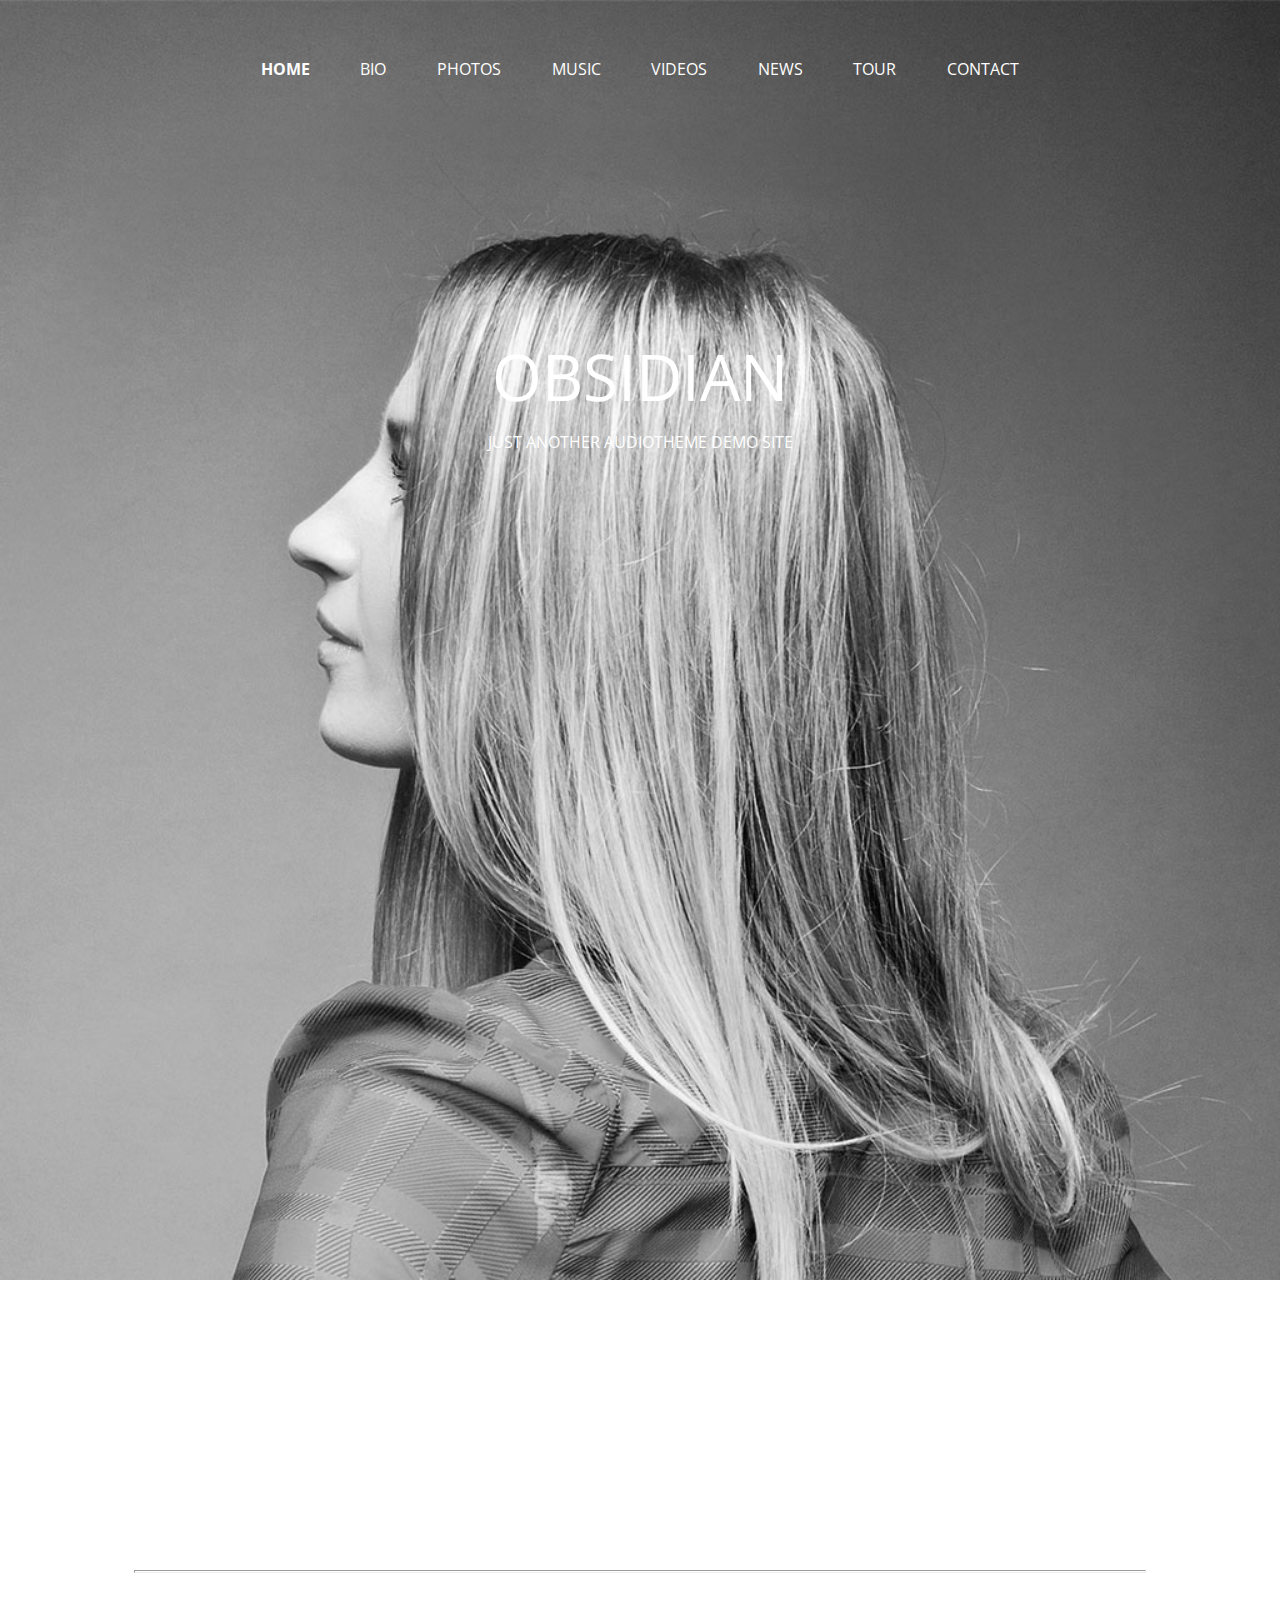
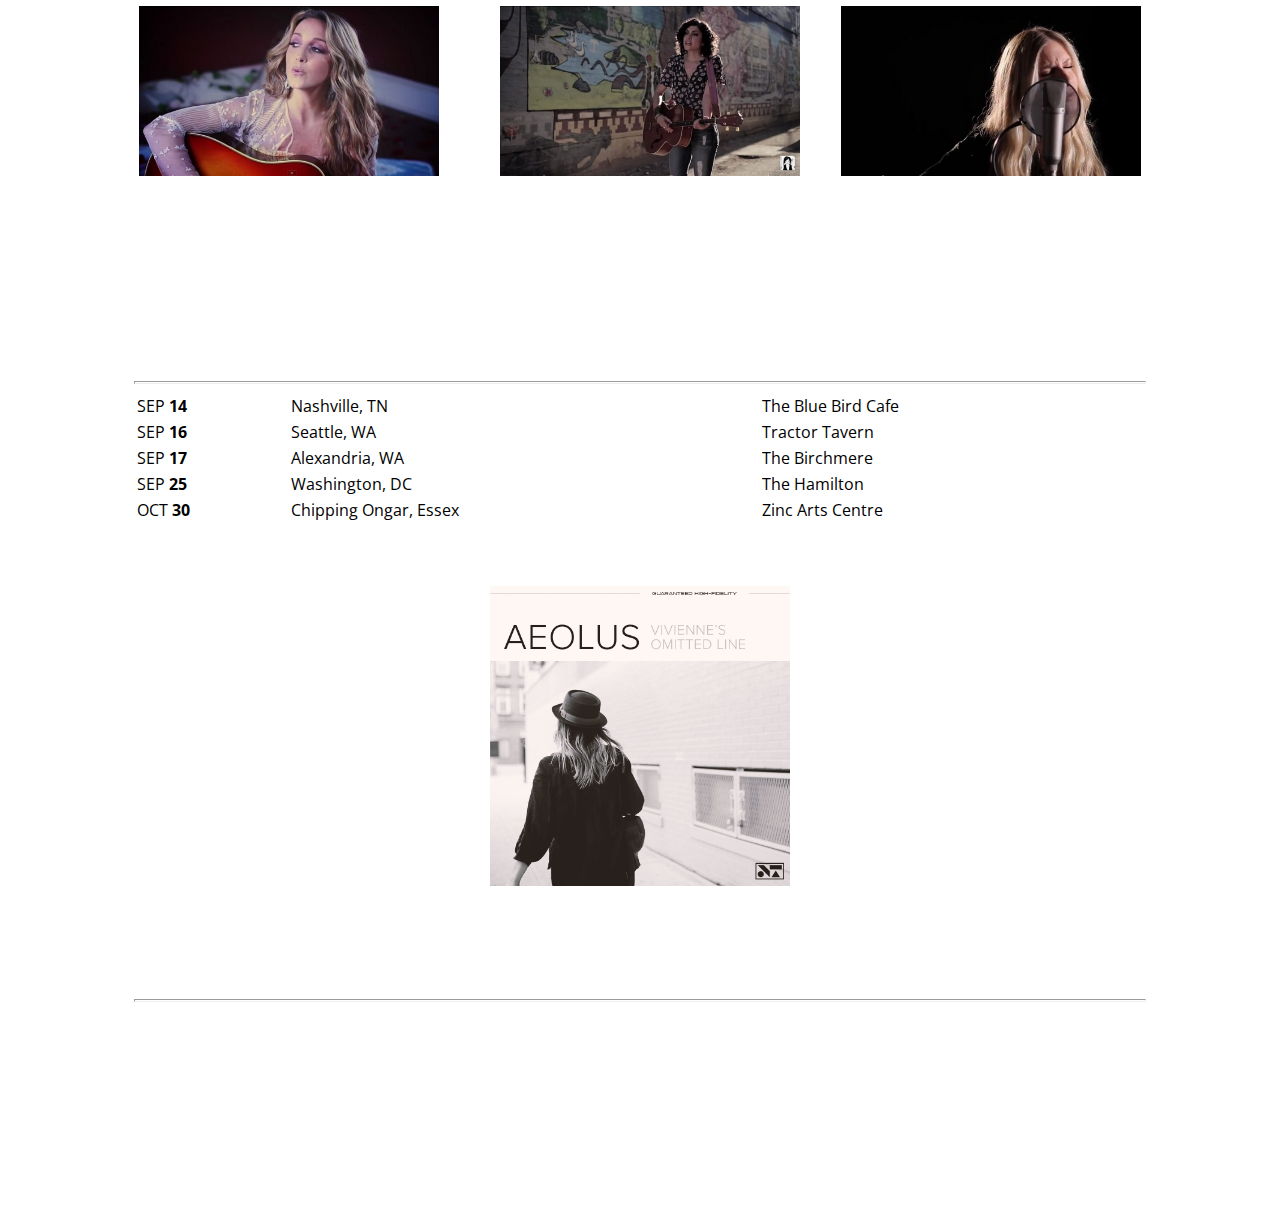
==== index.html @ e7cb54b7 "articles ok" ====
<!DOCTYPE html>
<html>
<head>
	<title>OBSIDIAN</title>
	<link rel="stylesheet" type="text/css" href="custom.css">
	<link rel="stylesheet" type="text/css" href="http://fonts.googleapis.com/css?family=Open+Sans:400,300,400italic,700">
	<link rel="stylesheet" href="http://cdnjs.cloudflare.com/ajax/libs/font-awesome/4.6.3/css/font-awesome.min.css">
</head>
<body>
	

	<header class="main">
		<div class="container">
			<nav>
				<ul>
					<li><a href="" class="selected">Home</a></li>
					<li><a href="">Bio</a></li>
					<li><a href="">Photos</a></li>
					<li><a href="">Music</a></li>
					<li><a href="">Videos</a></li>
					<li><a href="">News</a></li>
					<li><a href="">Tour</a></li>
					<li><a href="">Contact</a></li>
				</ul>
			</nav>
		</div>
		<div>
			<h1>Obsidian</h1>
			<p>Just another audiotheme demo site</p>
		</div>
	</header>

	<div class="videos">
		<div class="container">
			<h3>videos</h3>
			<hr>
			<figure class="video1">
				<img src="images/video-like-a-rose-530x300.jpg"/>
				<figcaption>Like A Rose - Ashley Monroe</figcaption>
			</figure>

			<figure class="video2">
				<img src="images/video-big-love-550-530x300.jpg"/>
				<figcaption>Big Love - Carrie Rodriguez</figcaption>
			</figure>

			<figure class="video3">
				<img src="images/video-waitin-on-june-530x300.jpg" />
				<figcaption>Waiting On June - Holly Williams</figcaption>
			</figure>
		</div>
	</div>

	<div class="upcoming">
		<div class="container">
			<h3>upcoming gigs</h3>
			<hr>
			<table style="width:100%">
				<tr>
					<td>SEP <strong>14</strong></td>
					<td>Nashville, TN</td>
					<td>The Blue Bird Cafe</td>
				</tr>
				<tr>
					<td>SEP <strong>16</strong></td>
					<td>Seattle, WA</td>
					<td>Tractor Tavern</td>
				</tr>
				<tr>
					<td>SEP <strong>17</strong></td>
					<td>Alexandria, WA</td>
					<td>The Birchmere</td>
				</tr>
				<tr>
					<td>SEP <strong>25</strong></td>
					<td>Washington, DC</td>
					<td>The Hamilton</td>
				</tr>
				<tr>
					<td>OCT <strong>30</strong></td>
					<td>Chipping Ongar, Essex</td>
					<td>Zinc Arts Centre</td>
				</tr>
			</table> 
		</div>

	</div>

	<div id="about">
		<div class="container">

			<div class="article">
			<h3>about obsidian</h3>
				<p>The obsidian theme, like the naturally occurring volcanic glass of the same name, possesses an inherent allure that's stylish in appearance and practical in purpose. With distinctive background options and various customization possibilities, Obsidian makes it easy to create the ultimate hub for your online identity.</p>
			</div>

			<div class="article">
				<h3>vivienne's omitted line</h3>
				<img src="images/album-03.jpg" alt="album Aeolus" />
			</div>

			<div class="article">
			<h3>recent posts</h3>
				<p class="event">Welcome to our redesigned website</p>
				<time datetime="2015-04-01">April 1, 2015</time>
				<p class="event">New tour dates posted</p>
				<time datetime="2014-12-16">December 16, 2014</time>
				<p class="event">History of Popular Music</p>
				<time datetime="2014-12-15">December 15, 2014</time>
			</div>

		</div>

	</div>

	<footer>
		<div class="container">
			<hr>
			<div>
				<p>
					<i class="fa fa-twitter fa-2x" aria-hidden="true"></i>
					<i class="fa fa-facebook-square fa-2x" aria-hidden="true"></i>
					<i class="fa fa-instagram fa-2x" aria-hidden="true"></i>
					<i class="fa fa-youtube-play fa-2x" aria-hidden="true"></i>
					<i class="fa fa-vimeo fa-2x" aria-hidden="true"></i>
					<i class="fa fa-amazon fa-2x" aria-hidden="true"></i>
					<i class="fa fa-apple fa-2x" aria-hidden="true"></i>
					<i class="fa fa-soundcloud fa-2x" aria-hidden="true"></i>
					<i class="fa fa-spotify fa-2x" aria-hidden="true"></i>
				</p>
				<p>obsidian music theme by audiotheme</p>
			</div>
		</div>
	</footer>

</body>
</html>
---- custom.css ----
body {
	/*background-color: black;*/
	/*opacity:0.5;*/
	background: url("images/background.jpg");
	background-repeat: no-repeat;
    background-attachment: fixed;
	background-size: 100%;
	font-family: "Open Sans";
	/*background-position: center 40%;*/
}

/*.fond {
	opacity: 0.5;
	width: 100%;
	position: fixed;
}*/


.container {
	margin: 0 auto;
	width: 80%
}

hr {
	height: 1px;
	color: white;
}


p {
	color: white;
}

h3 {
	text-transform: uppercase;
	color: white

}

header {
	margin: 0 auto;
	display: inline-block;
	text-align: center;
	/*background-color: black;
	opacity: 0.5;*/
	width: 100%;
	height: 1500px;
}

header nav {
	margin-top: 50px;
	text-align: center;
	/*	padding-left: 2%;*/
}

header nav ul {
	display: flex;
    justify-content: space-around;
    margin: auto;
	width: 80%;
	padding: 0;
	text-transform: uppercase;
	text-align: center;

}

header nav ul li {
	display: inline-block;
	list-style: none;

}

header nav ul li a {
	text-align: center;
	color: white;
	text-decoration: none;
}

.selected {
	font-weight: bold;
}

header h1 {
	/*display: inline-block;*/
	/*height: 500px;*/
	color: white;
	text-transform: uppercase;
	font-weight: normal;
	font-size: 4em;
	font-style: normal;
	margin-top: 20%

}

header p {
	/*display: inline-block;*/
	color: white;
	text-transform: uppercase;
	margin-top: -2.5%
}

footer {
	padding-top: 100px;
	padding-bottom: 100px;
	color : white;
	text-align : center;
	text-transform: uppercase;
}

i {
	margin: 10px;
}



.videos {
	
}

figure {
	width: 300px;
	display: inline-block;
	margin: 5px;
}

.video1 {
	float: left;
}

.video2 {
position: relative;
left: 5%;

}

.video3 {
	float: right;
}

figcaption {
	width: 300px;
	color: white;
	font-weight: bold;
	margin-bottom: 100px;

}

figure img {
	width: 300px;
	margin-bottom: 10px;
	margin-top: 20px;
}

/*articles about obsidian*/

#about .container {
	display: flex;
	flex-direction: row;
	justify-content: space-between;
	align-items: stretch;
}

.article {
	width: 300px;
	text-align: justify;
}

.article time {
	text-transform: uppercase;
	color: white;
	font-size: 0.8em;

}

.event {
	margin-bottom: 1px;
	font-weight: bold;
}

.article img {
	width: 300px;
}
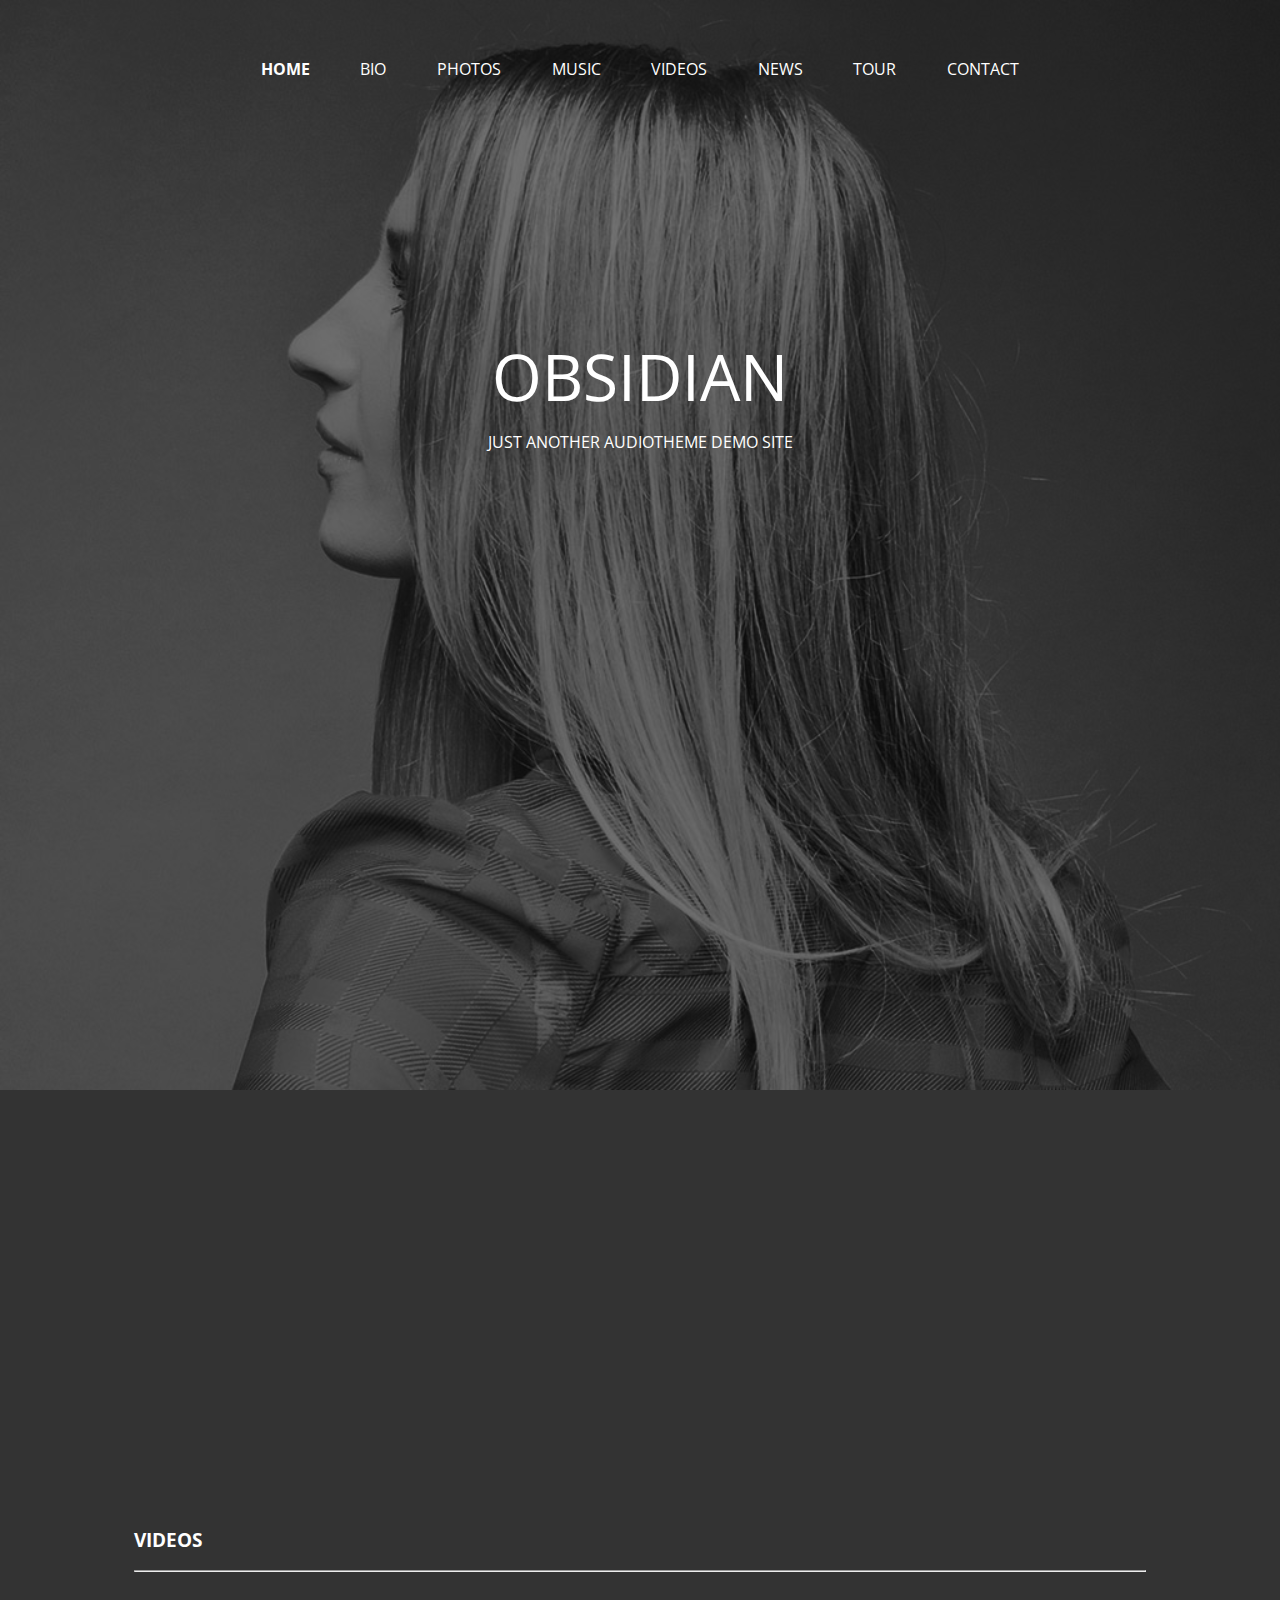
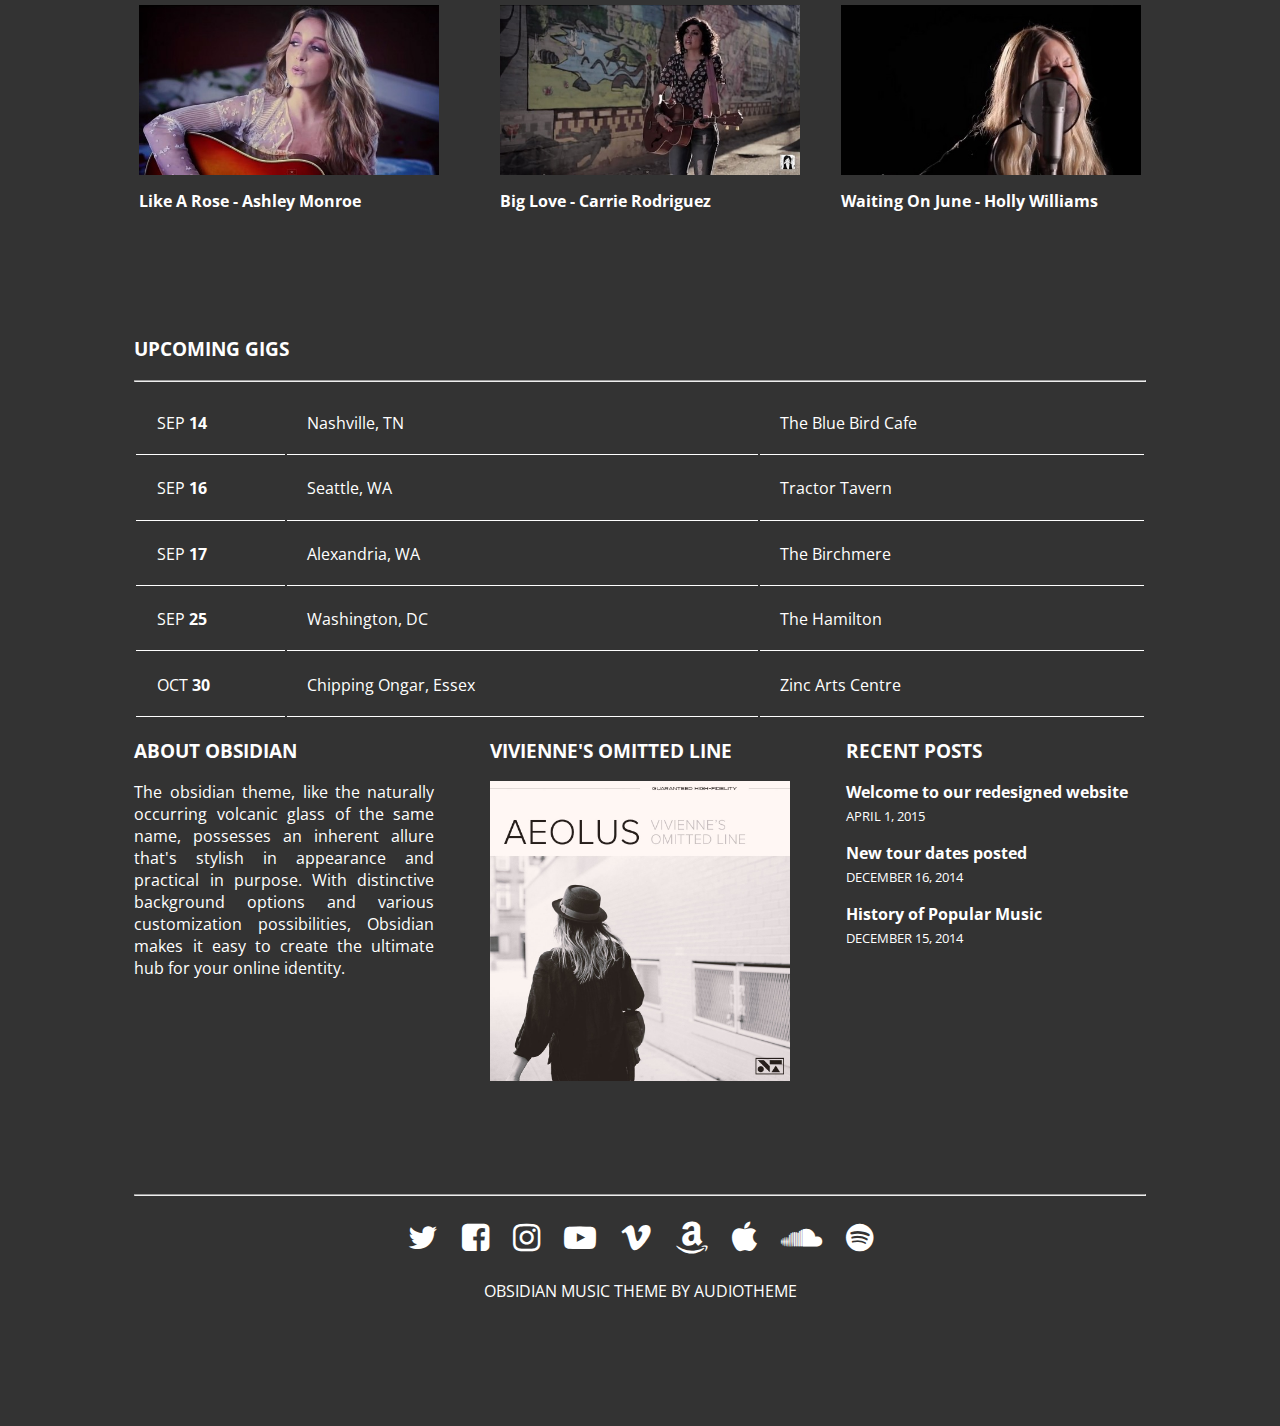
==== commit b53aace7: "conflit résolu" ====
--- a/index.html
+++ b/index.html
@@ -55,7 +55,7 @@
 		<div class="container">
 			<h3>upcoming gigs</h3>
 			<hr>
-			<table style="width:100%">
+			<table style="width:100%" >
 				<tr>
 					<td>SEP <strong>14</strong></td>
 					<td>Nashville, TN</td>
--- a/custom.css
+++ b/custom.css
@@ -1,20 +1,13 @@
 body {
-	/*background-color: black;*/
-	/*opacity:0.5;*/
 	background: url("images/background.jpg");
 	background-repeat: no-repeat;
+    background-blend-mode: soft-light;
+    background-color: #333;
+    background-position: 50%;
+    background-size: 100%;
     background-attachment: fixed;
-	background-size: 100%;
-	font-family: "Open Sans";
-	/*background-position: center 40%;*/
+    font-family: "Open Sans"
 }
-
-/*.fond {
-	opacity: 0.5;
-	width: 100%;
-	position: fixed;
-}*/
-
 
 .container {
 	margin: 0 auto;
@@ -22,7 +15,6 @@
 }
 
 hr {
-	height: 1px;
 	color: white;
 }
 
@@ -41,8 +33,6 @@
 	margin: 0 auto;
 	display: inline-block;
 	text-align: center;
-	/*background-color: black;
-	opacity: 0.5;*/
 	width: 100%;
 	height: 1500px;
 }
@@ -111,7 +101,11 @@
 	margin: 10px;
 }
 
-
+td {
+	border-bottom: 1px solid white;
+	color: white;
+	padding: 2%
+}
 
 .videos {
 	
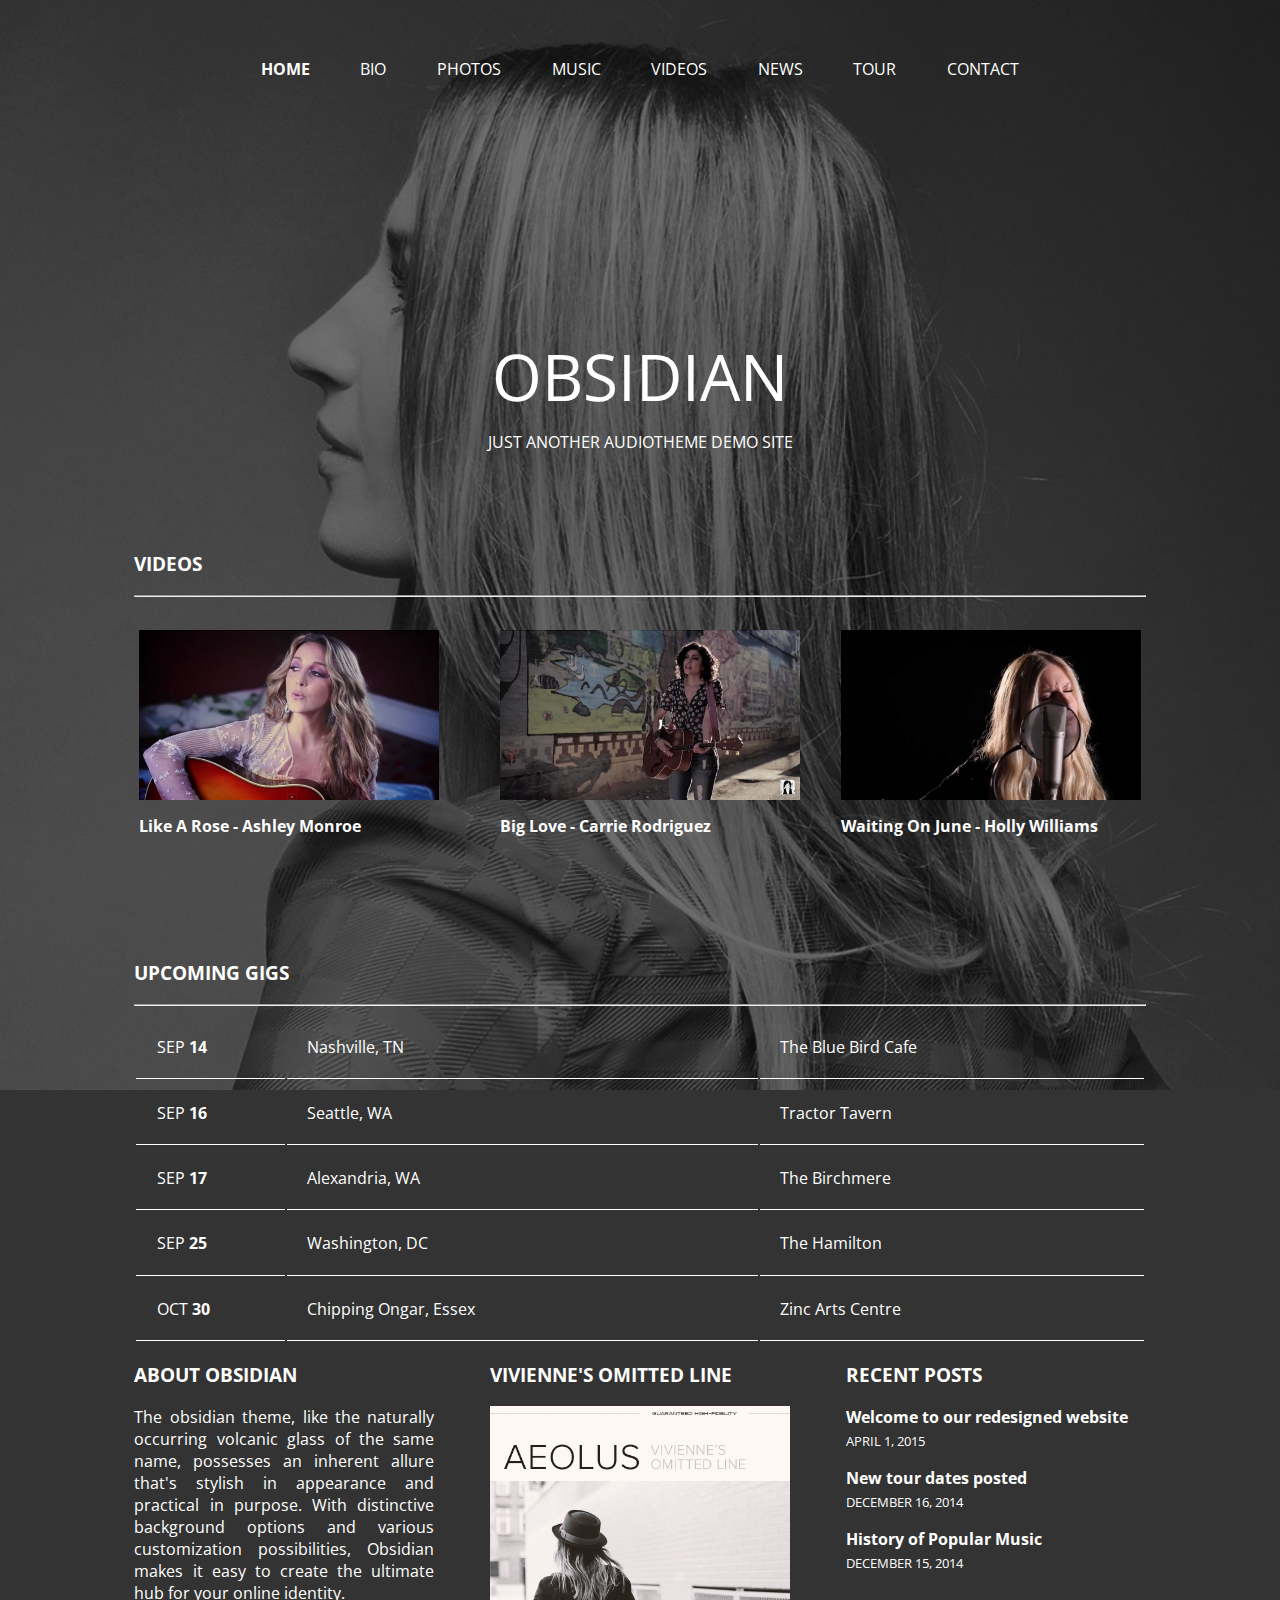
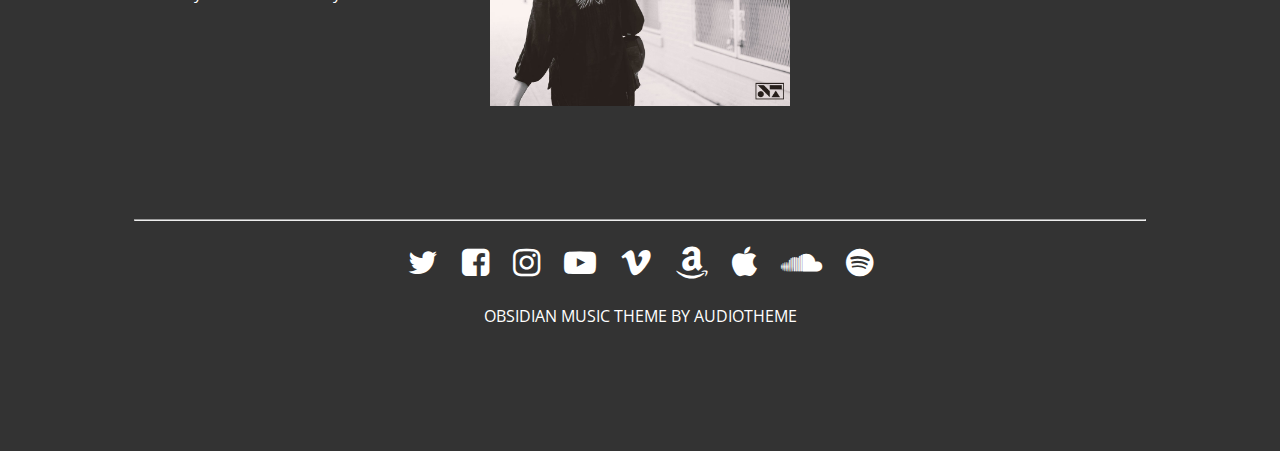
==== commit dd861dad: "biopage terminé et correction header home" ====
--- a/index.html
+++ b/index.html
@@ -8,7 +8,6 @@
 </head>
 <body>
 	
-
 	<header class="main">
 		<div class="container">
 			<nav>
@@ -90,7 +89,7 @@
 		<div class="container">
 
 			<div class="article">
-			<h3>about obsidian</h3>
+				<h3>about obsidian</h3>
 				<p>The obsidian theme, like the naturally occurring volcanic glass of the same name, possesses an inherent allure that's stylish in appearance and practical in purpose. With distinctive background options and various customization possibilities, Obsidian makes it easy to create the ultimate hub for your online identity.</p>
 			</div>
 
@@ -100,7 +99,7 @@
 			</div>
 
 			<div class="article">
-			<h3>recent posts</h3>
+				<h3>recent posts</h3>
 				<p class="event">Welcome to our redesigned website</p>
 				<time datetime="2015-04-01">April 1, 2015</time>
 				<p class="event">New tour dates posted</p>
--- a/custom.css
+++ b/custom.css
@@ -34,7 +34,7 @@
 	display: inline-block;
 	text-align: center;
 	width: 100%;
-	height: 1500px;
+	margin-bottom: 5%
 }
 
 header nav {
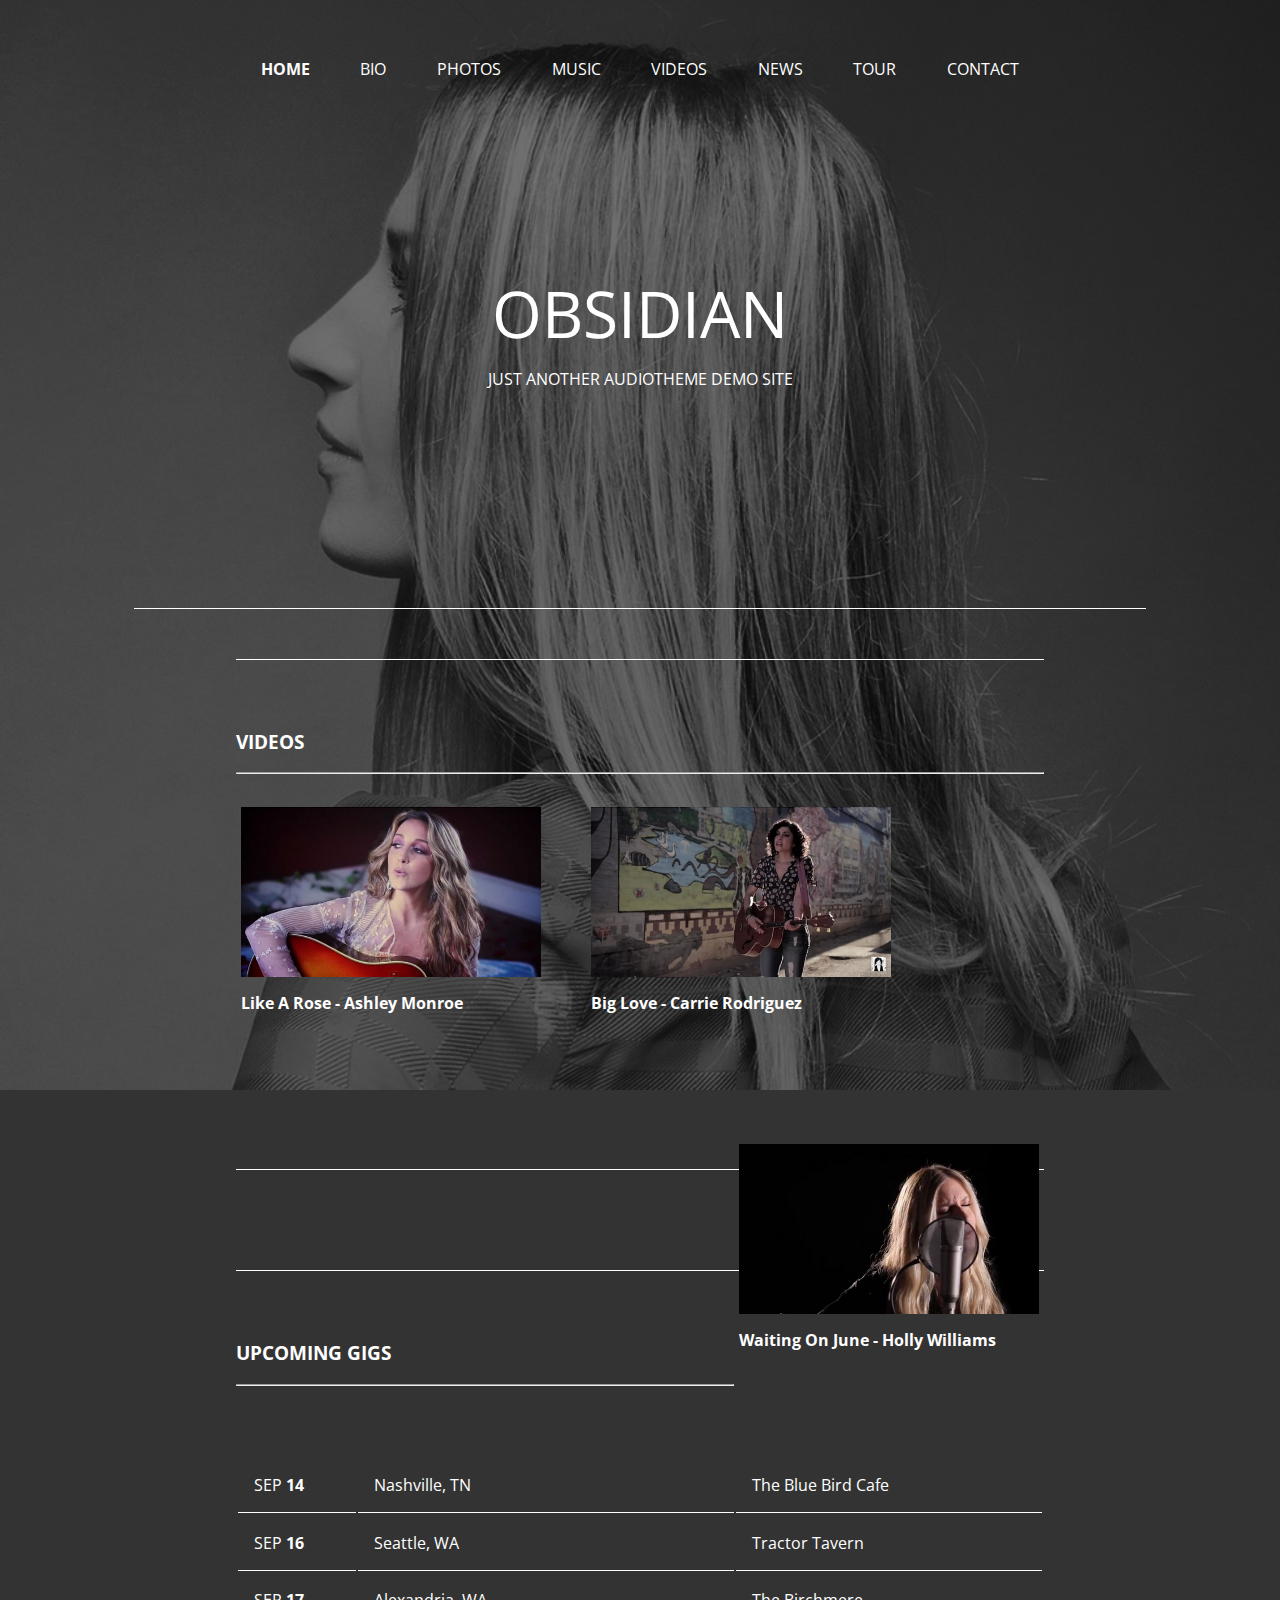
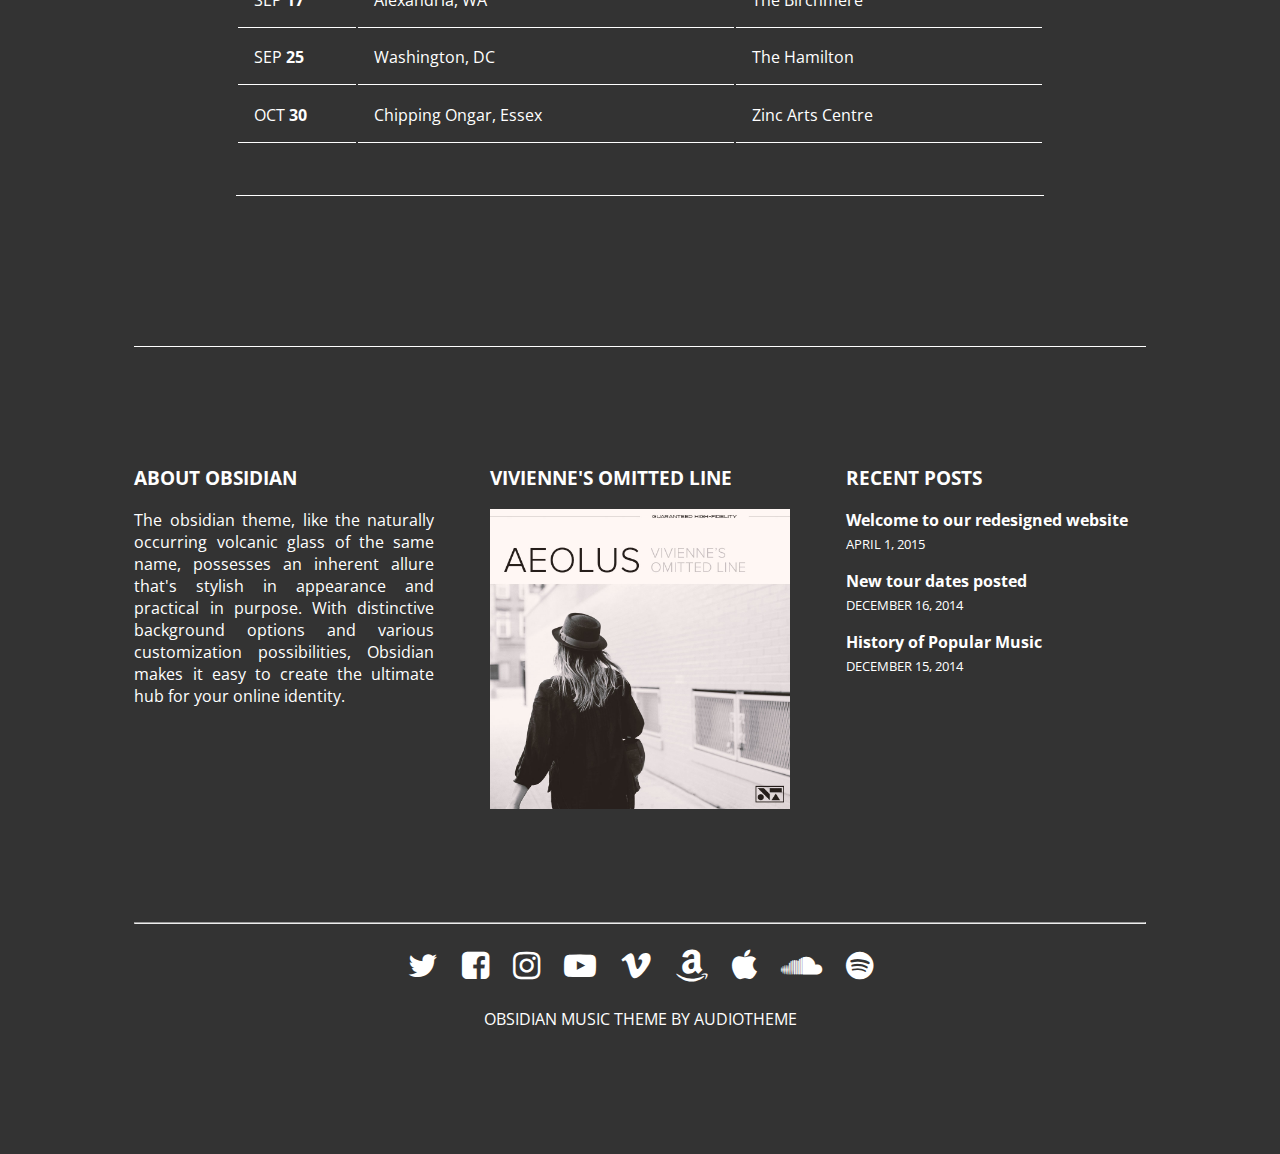
==== commit 1d9c5b95: "liens et corrections" ====
--- a/index.html
+++ b/index.html
@@ -1,7 +1,8 @@
 <!DOCTYPE html>
 <html>
 <head>
-	<title>OBSIDIAN</title>
+	<title>OBSIDIAN - Home</title>
+	<link rel="stylesheet" type="text/css" href="general.css">
 	<link rel="stylesheet" type="text/css" href="custom.css">
 	<link rel="stylesheet" type="text/css" href="http://fonts.googleapis.com/css?family=Open+Sans:400,300,400italic,700">
 	<link rel="stylesheet" href="http://cdnjs.cloudflare.com/ajax/libs/font-awesome/4.6.3/css/font-awesome.min.css">
@@ -12,14 +13,14 @@
 		<div class="container">
 			<nav>
 				<ul>
-					<li><a href="" class="selected">Home</a></li>
-					<li><a href="">Bio</a></li>
-					<li><a href="">Photos</a></li>
-					<li><a href="">Music</a></li>
-					<li><a href="">Videos</a></li>
-					<li><a href="">News</a></li>
-					<li><a href="">Tour</a></li>
-					<li><a href="">Contact</a></li>
+					<li><a href="index.html" class="selected">Home</a></li>
+					<li><a href="biopage.html">Bio</a></li>
+					<li><a href="pagephotos.html">Photos</a></li>
+					<li><a href="musicpage.html">Music</a></li>
+					<li><a href="videopage.html">Videos</a></li>
+					<li><a href="pagenews.html">News</a></li>
+					<li><a href="tourpage.html">Tour</a></li>
+					<li><a href="pagecontact.html">Contact</a></li>
 				</ul>
 			</nav>
 		</div>
@@ -29,60 +30,63 @@
 		</div>
 	</header>
 
-	<div class="videos">
+	<div id="page">
 		<div class="container">
-			<h3>videos</h3>
-			<hr>
-			<figure class="video1">
-				<img src="images/video-like-a-rose-530x300.jpg"/>
-				<figcaption>Like A Rose - Ashley Monroe</figcaption>
-			</figure>
+			<div class="videos">
+				<div class="container">
+					<h3>videos</h3>
+					<hr>
+					<figure class="video1">
+						<img src="images/video-like-a-rose-530x300.jpg"/>
+						<figcaption>Like A Rose - Ashley Monroe</figcaption>
+					</figure>
 
-			<figure class="video2">
-				<img src="images/video-big-love-550-530x300.jpg"/>
-				<figcaption>Big Love - Carrie Rodriguez</figcaption>
-			</figure>
+					<figure class="video2">
+						<img src="images/video-big-love-550-530x300.jpg"/>
+						<figcaption>Big Love - Carrie Rodriguez</figcaption>
+					</figure>
 
-			<figure class="video3">
-				<img src="images/video-waitin-on-june-530x300.jpg" />
-				<figcaption>Waiting On June - Holly Williams</figcaption>
-			</figure>
+					<figure class="video3">
+						<img src="images/video-waitin-on-june-530x300.jpg" />
+						<figcaption>Waiting On June - Holly Williams</figcaption>
+					</figure>
+				</div>
+			</div>
+
+			<div class="upcoming">
+				<div class="container">
+					<h3>upcoming gigs</h3>
+					<hr>
+					<table style="width:100%" >
+						<tr>
+							<td>SEP <strong>14</strong></td>
+							<td>Nashville, TN</td>
+							<td>The Blue Bird Cafe</td>
+						</tr>
+						<tr>
+							<td>SEP <strong>16</strong></td>
+							<td>Seattle, WA</td>
+							<td>Tractor Tavern</td>
+						</tr>
+						<tr>
+							<td>SEP <strong>17</strong></td>
+							<td>Alexandria, WA</td>
+							<td>The Birchmere</td>
+						</tr>
+						<tr>
+							<td>SEP <strong>25</strong></td>
+							<td>Washington, DC</td>
+							<td>The Hamilton</td>
+						</tr>
+						<tr>
+							<td>OCT <strong>30</strong></td>
+							<td>Chipping Ongar, Essex</td>
+							<td>Zinc Arts Centre</td>
+						</tr>
+					</table> 
+				</div>
+			</div>
 		</div>
-	</div>
-
-	<div class="upcoming">
-		<div class="container">
-			<h3>upcoming gigs</h3>
-			<hr>
-			<table style="width:100%" >
-				<tr>
-					<td>SEP <strong>14</strong></td>
-					<td>Nashville, TN</td>
-					<td>The Blue Bird Cafe</td>
-				</tr>
-				<tr>
-					<td>SEP <strong>16</strong></td>
-					<td>Seattle, WA</td>
-					<td>Tractor Tavern</td>
-				</tr>
-				<tr>
-					<td>SEP <strong>17</strong></td>
-					<td>Alexandria, WA</td>
-					<td>The Birchmere</td>
-				</tr>
-				<tr>
-					<td>SEP <strong>25</strong></td>
-					<td>Washington, DC</td>
-					<td>The Hamilton</td>
-				</tr>
-				<tr>
-					<td>OCT <strong>30</strong></td>
-					<td>Chipping Ongar, Essex</td>
-					<td>Zinc Arts Centre</td>
-				</tr>
-			</table> 
-		</div>
-
 	</div>
 
 	<div id="about">
--- a/general.css
+++ b/general.css
@@ -0,0 +1,165 @@
+body {
+	background: url("images/background.jpg");
+	background-repeat: no-repeat;
+    background-blend-mode: soft-light;
+    background-color: #333;
+    background-position: 50%;
+    background-size: 100%;
+    background-attachment: fixed;
+    font-family: "Open Sans"
+}
+
+.container {
+	margin: 0 auto;
+	width: 80%
+}
+
+
+#page .container {
+ /*   display: flex;
+    flex-direction: row;
+    justify-content: space-between;
+    align-items: stretch;*/
+    margin-bottom: 100px;
+    border-bottom: 1px solid white;
+    border-top: 1px solid white;
+    padding-top: 50px;
+    padding-bottom: 50px;
+}
+
+hr {
+    color: white;
+}
+
+
+p {
+    color: white;
+}
+
+h2 {
+    text-transform: uppercase;
+    color: white;
+    font-size: 2em;
+    margin-top: 110px;
+    font-weight: normal;
+}
+
+h3 {
+    text-transform: uppercase;
+    color: white
+}
+
+/*header----------------------------------------*/
+
+header {
+    margin: 0 auto;
+    display: inline-block;
+    text-align: center;
+    width: 100%;
+    height: 600px;
+}
+
+header nav {
+    margin-top: 50px;
+    text-align: center;
+    /*  padding-left: 2%;*/
+}
+
+header nav ul {
+    display: flex;
+    justify-content: space-around;
+    margin: auto;
+    width: 80%;
+    padding: 0;
+    text-transform: uppercase;
+    text-align: center;
+
+}
+
+header nav ul li {
+    display: inline-block;
+    list-style: none;
+
+}
+
+header nav ul li a {
+    text-align: center;
+    color: white;
+    text-decoration: none;
+}
+
+.selected {
+    font-weight: bold;
+}
+
+header h1 {
+    /*display: inline-block;*/
+    /*height: 500px;*/
+    color: white;
+    text-transform: uppercase;
+    font-weight: normal;
+    font-size: 4em;
+    font-style: normal;
+    margin-top: 15%
+
+}
+
+header p {
+    /*display: inline-block;*/
+    color: white;
+    text-transform: uppercase;
+    margin-top: -2.5%
+}
+
+/*articles about obsidian------------------------*/
+
+#about .container {
+    display: flex;
+    flex-direction: row;
+    justify-content: space-between;
+    align-items: stretch;
+}
+
+.article {
+    width: 300px;
+    text-align: justify;
+}
+
+.article time {
+    text-transform: uppercase;
+    color: white;
+    font-size: 0.8em;
+
+}
+
+.event {
+    margin-bottom: 1px;
+    font-weight: bold;
+    color: white;
+}
+
+#page p {
+    margin-top: 5px;
+    margin-bottom: 5px;
+    color: #CCCCCC;
+}
+
+.article img {
+    width: 300px;
+}
+
+
+
+/*footer----------------------------------------*/
+
+footer {
+    padding-top: 100px;
+    padding-bottom: 100px;
+    color : white;
+    text-align : center;
+    text-transform: uppercase;
+}
+
+i {
+    margin: 10px;
+}--- a/custom.css
+++ b/custom.css
@@ -1,102 +1,3 @@
-body {
-	background: url("images/background.jpg");
-	background-repeat: no-repeat;
-    background-blend-mode: soft-light;
-    background-color: #333;
-    background-position: 50%;
-    background-size: 100%;
-    background-attachment: fixed;
-    font-family: "Open Sans"
-}
-
-.container {
-	margin: 0 auto;
-	width: 80%
-}
-
-hr {
-	color: white;
-}
-
-
-p {
-	color: white;
-}
-
-h3 {
-	text-transform: uppercase;
-	color: white
-
-}
-
-header {
-	margin: 0 auto;
-	display: inline-block;
-	text-align: center;
-	width: 100%;
-	margin-bottom: 5%
-}
-
-header nav {
-	margin-top: 50px;
-	text-align: center;
-	/*	padding-left: 2%;*/
-}
-
-header nav ul {
-	display: flex;
-    justify-content: space-around;
-    margin: auto;
-	width: 80%;
-	padding: 0;
-	text-transform: uppercase;
-	text-align: center;
-
-}
-
-header nav ul li {
-	display: inline-block;
-	list-style: none;
-
-}
-
-header nav ul li a {
-	text-align: center;
-	color: white;
-	text-decoration: none;
-}
-
-.selected {
-	font-weight: bold;
-}
-
-header h1 {
-	/*display: inline-block;*/
-	/*height: 500px;*/
-	color: white;
-	text-transform: uppercase;
-	font-weight: normal;
-	font-size: 4em;
-	font-style: normal;
-	margin-top: 20%
-
-}
-
-header p {
-	/*display: inline-block;*/
-	color: white;
-	text-transform: uppercase;
-	margin-top: -2.5%
-}
-
-footer {
-	padding-top: 100px;
-	padding-bottom: 100px;
-	color : white;
-	text-align : center;
-	text-transform: uppercase;
-}
-
 i {
 	margin: 10px;
 }
@@ -143,34 +44,4 @@
 	width: 300px;
 	margin-bottom: 10px;
 	margin-top: 20px;
-}
-
-/*articles about obsidian*/
-
-#about .container {
-	display: flex;
-	flex-direction: row;
-	justify-content: space-between;
-	align-items: stretch;
-}
-
-.article {
-	width: 300px;
-	text-align: justify;
-}
-
-.article time {
-	text-transform: uppercase;
-	color: white;
-	font-size: 0.8em;
-
-}
-
-.event {
-	margin-bottom: 1px;
-	font-weight: bold;
-}
-
-.article img {
-	width: 300px;
 }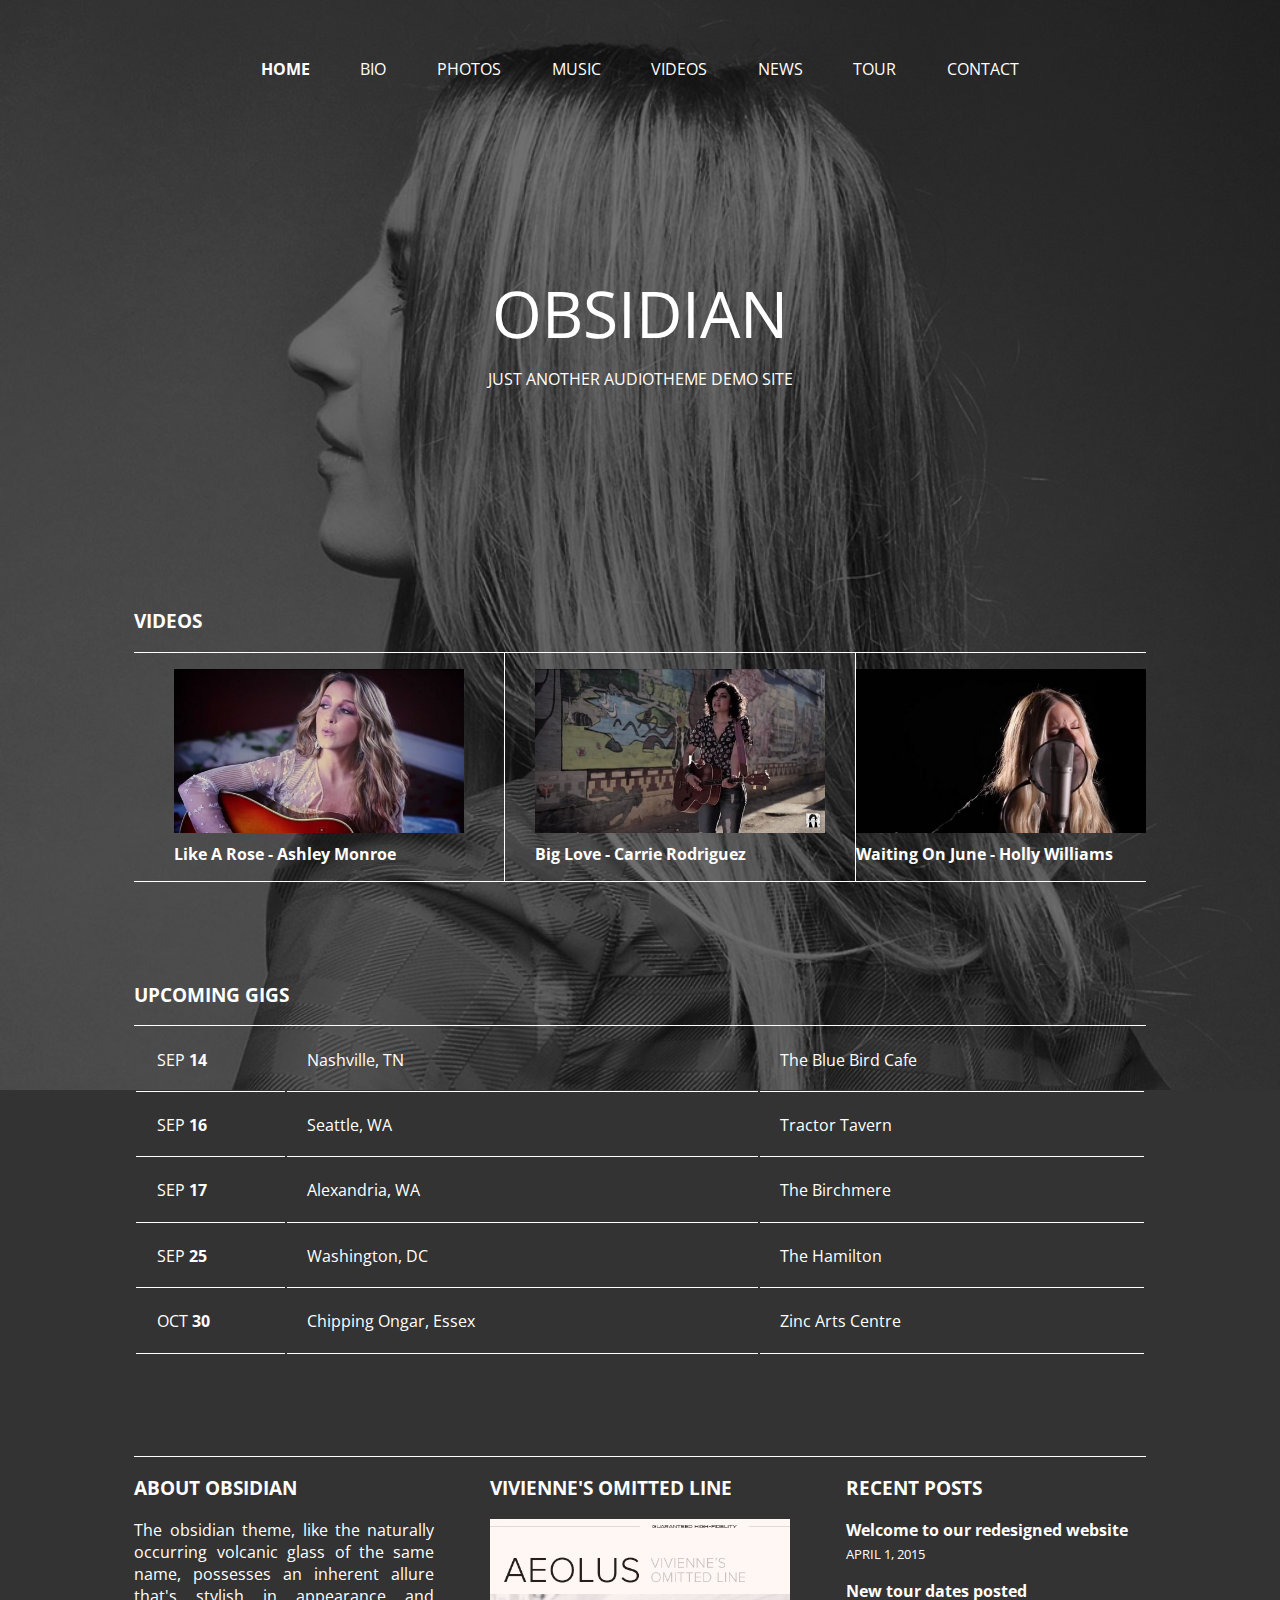
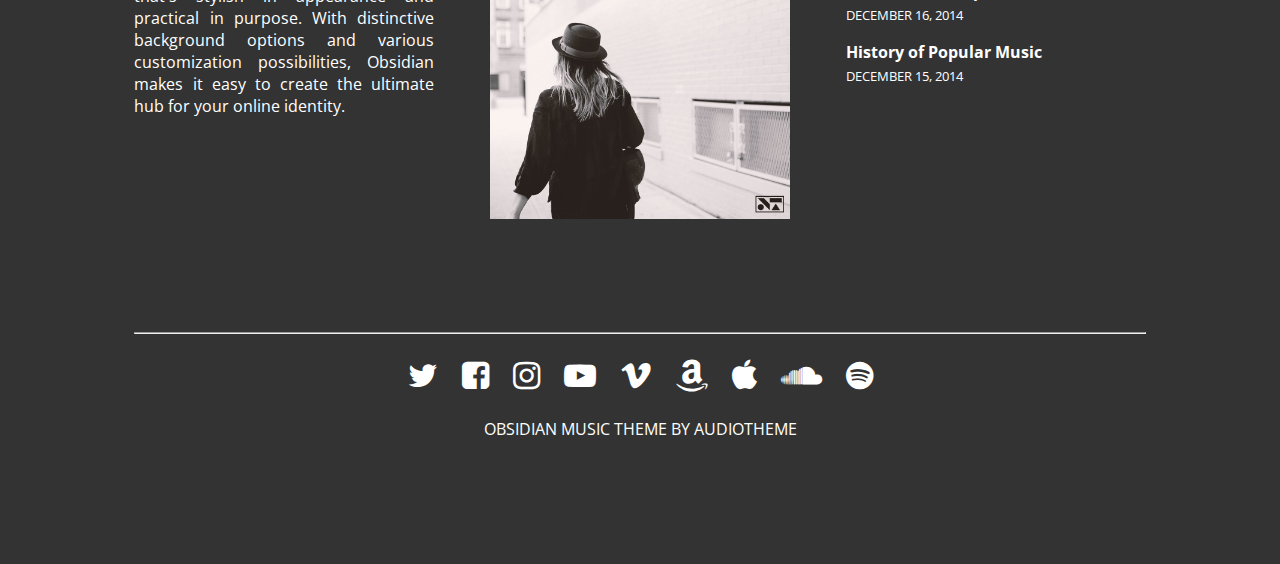
==== commit bc8cf096: "page home et video ok" ====
--- a/index.html
+++ b/index.html
@@ -7,6 +7,7 @@
 	<link rel="stylesheet" type="text/css" href="http://fonts.googleapis.com/css?family=Open+Sans:400,300,400italic,700">
 	<link rel="stylesheet" href="http://cdnjs.cloudflare.com/ajax/libs/font-awesome/4.6.3/css/font-awesome.min.css">
 </head>
+
 <body>
 	
 	<header class="main">
@@ -31,63 +32,74 @@
 	</header>
 
 	<div id="page">
+
 		<div class="container">
-			<div class="videos">
-				<div class="container">
-					<h3>videos</h3>
-					<hr>
-					<figure class="video1">
-						<img src="images/video-like-a-rose-530x300.jpg"/>
-						<figcaption>Like A Rose - Ashley Monroe</figcaption>
-					</figure>
 
-					<figure class="video2">
-						<img src="images/video-big-love-550-530x300.jpg"/>
-						<figcaption>Big Love - Carrie Rodriguez</figcaption>
-					</figure>
 
-					<figure class="video3">
-						<img src="images/video-waitin-on-june-530x300.jpg" />
-						<figcaption>Waiting On June - Holly Williams</figcaption>
-					</figure>
-				</div>
+			<h3>videos</h3>
+
+			<div class="element1">
+
+
+				<figure class="col1">
+					<img src="images/video-like-a-rose-530x300.jpg"/>
+					<figcaption>Like A Rose - Ashley Monroe</figcaption>
+				</figure>
+
+				<figure class="col2">
+					<img src="images/video-big-love-550-530x300.jpg"/>
+					<figcaption>Big Love - Carrie Rodriguez</figcaption>
+				</figure>
+
+				<figure class="col3">
+					<img src="images/video-waitin-on-june-530x300.jpg" />
+					<figcaption>Waiting On June - Holly Williams</figcaption>
+				</figure>
+
+
 			</div>
+			<!-- tableau______________________________ -->
 
-			<div class="upcoming">
-				<div class="container">
-					<h3>upcoming gigs</h3>
-					<hr>
-					<table style="width:100%" >
-						<tr>
-							<td>SEP <strong>14</strong></td>
-							<td>Nashville, TN</td>
-							<td>The Blue Bird Cafe</td>
-						</tr>
-						<tr>
-							<td>SEP <strong>16</strong></td>
-							<td>Seattle, WA</td>
-							<td>Tractor Tavern</td>
-						</tr>
-						<tr>
-							<td>SEP <strong>17</strong></td>
-							<td>Alexandria, WA</td>
-							<td>The Birchmere</td>
-						</tr>
-						<tr>
-							<td>SEP <strong>25</strong></td>
-							<td>Washington, DC</td>
-							<td>The Hamilton</td>
-						</tr>
-						<tr>
-							<td>OCT <strong>30</strong></td>
-							<td>Chipping Ongar, Essex</td>
-							<td>Zinc Arts Centre</td>
-						</tr>
-					</table> 
-				</div>
+			<h3>upcoming gigs</h3>
+
+			<div class="element2">
+
+				<table style="width:100%" >
+					<tr>
+						<td>SEP <strong>14</strong></td>
+						<td>Nashville, TN</td>
+						<td>The Blue Bird Cafe</td>
+					</tr>
+					<tr>
+						<td>SEP <strong>16</strong></td>
+						<td>Seattle, WA</td>
+						<td>Tractor Tavern</td>
+					</tr>
+					<tr>
+						<td>SEP <strong>17</strong></td>
+						<td>Alexandria, WA</td>
+						<td>The Birchmere</td>
+					</tr>
+					<tr>
+						<td>SEP <strong>25</strong></td>
+						<td>Washington, DC</td>
+						<td>The Hamilton</td>
+					</tr>
+					<tr>
+						<td>OCT <strong>30</strong></td>
+						<td>Chipping Ongar, Essex</td>
+						<td>Zinc Arts Centre</td>
+					</tr>
+				</table> 
 			</div>
+			<!-- fin tableau____________________________ -->
 		</div>
+		<!-- fin container______________________________ -->
 	</div>
+	<!-- fin page______________________________ -->
+
+
+
 
 	<div id="about">
 		<div class="container">
--- a/general.css
+++ b/general.css
@@ -16,15 +16,15 @@
 
 
 #page .container {
- /*   display: flex;
+/*    display: flex;
     flex-direction: row;
     justify-content: space-between;
     align-items: stretch;*/
-    margin-bottom: 100px;
+/*    margin-bottom: 100px;
     border-bottom: 1px solid white;
     border-top: 1px solid white;
     padding-top: 50px;
-    padding-bottom: 50px;
+    padding-bottom: 50px;*/
 }
 
 hr {
--- a/custom.css
+++ b/custom.css
@@ -1,3 +1,79 @@
+#page .container {
+	display: flex;
+	flex-flow: column wrap;
+	justify-content: space-between;
+	border-bottom: 1px solid white;
+	padding-bottom: 100px;
+}
+
+#page h3 {
+	margin-top: 0;
+}
+
+/*bandeau videos------------------------------------*/
+.element1 {
+	display: flex;
+	flex-direction: row;
+	justify-content: space-between;
+	width: 100%;
+	border-top: solid 1px white;
+	border-bottom: solid 1px white;
+	margin-bottom: 100px;
+}
+
+
+/*col videos------------------------------------*/
+
+.col1 {
+	display: flex;
+	flex-direction: column;
+	justify-content: center;
+	margin: 30 0 30 0;
+	width: 30%;
+
+}
+
+.col1 img, .col2 img , .col3 img {
+	width: 100%;
+	margin-bottom: 10px;
+
+}
+
+.col2 {
+	display: flex;
+	flex-direction: column;
+	justify-content: center;
+	margin: 0;
+	width: 30%;
+	border-left: solid 1px white;
+	border-right: solid 1px white;
+	padding-left: 3%;
+	padding-right: 3%;
+}
+
+
+.col3 {
+	display: flex;
+	flex-direction: column;
+	justify-content: center;
+	margin: 0;
+	width: 30%;
+}
+
+figcaption {
+	color: white;
+	font-weight: bold;
+}
+
+/*tableau------------------------------------*/
+
+.element2 {
+	display: flex;
+	width: 100%;
+	height: 50%;
+	border-top: solid 1px white;
+}
+
 i {
 	margin: 10px;
 }
@@ -8,40 +84,3 @@
 	padding: 2%
 }
 
-.videos {
-	
-}
-
-figure {
-	width: 300px;
-	display: inline-block;
-	margin: 5px;
-}
-
-.video1 {
-	float: left;
-}
-
-.video2 {
-position: relative;
-left: 5%;
-
-}
-
-.video3 {
-	float: right;
-}
-
-figcaption {
-	width: 300px;
-	color: white;
-	font-weight: bold;
-	margin-bottom: 100px;
-
-}
-
-figure img {
-	width: 300px;
-	margin-bottom: 10px;
-	margin-top: 20px;
-}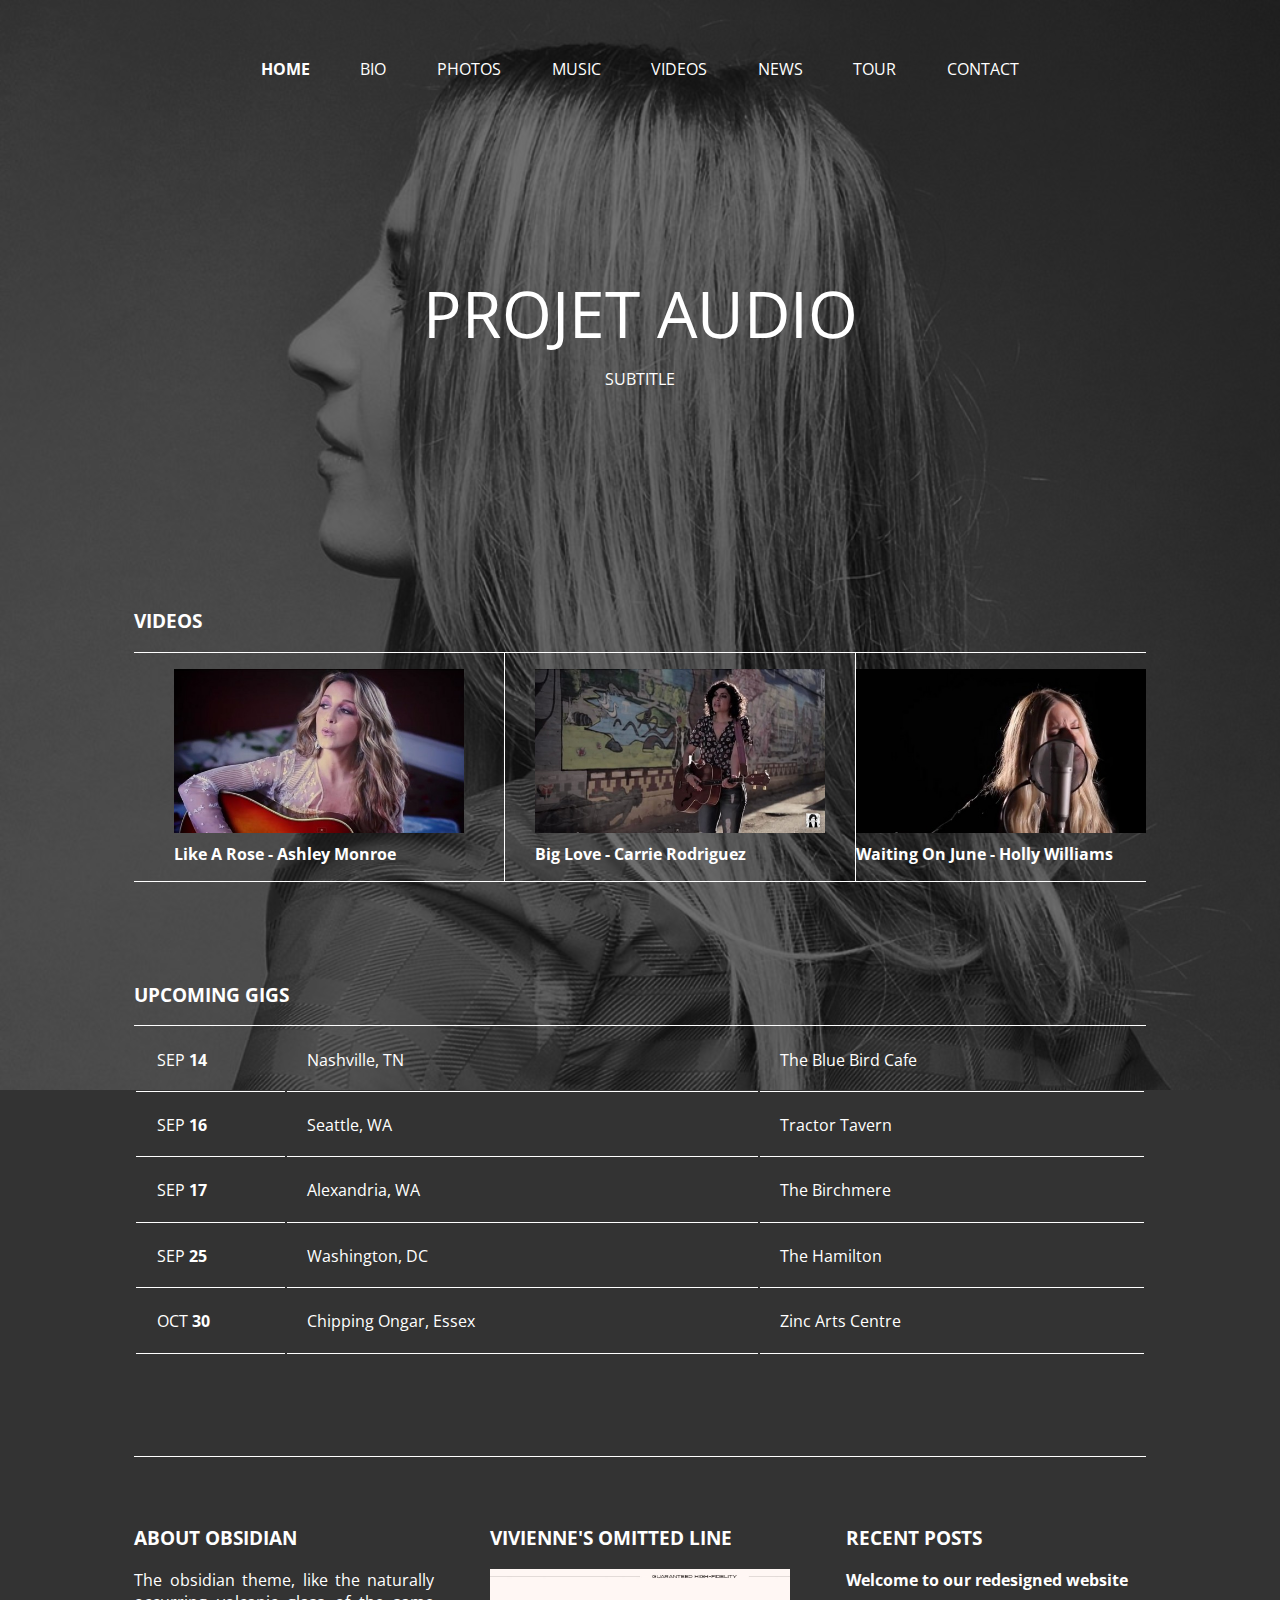
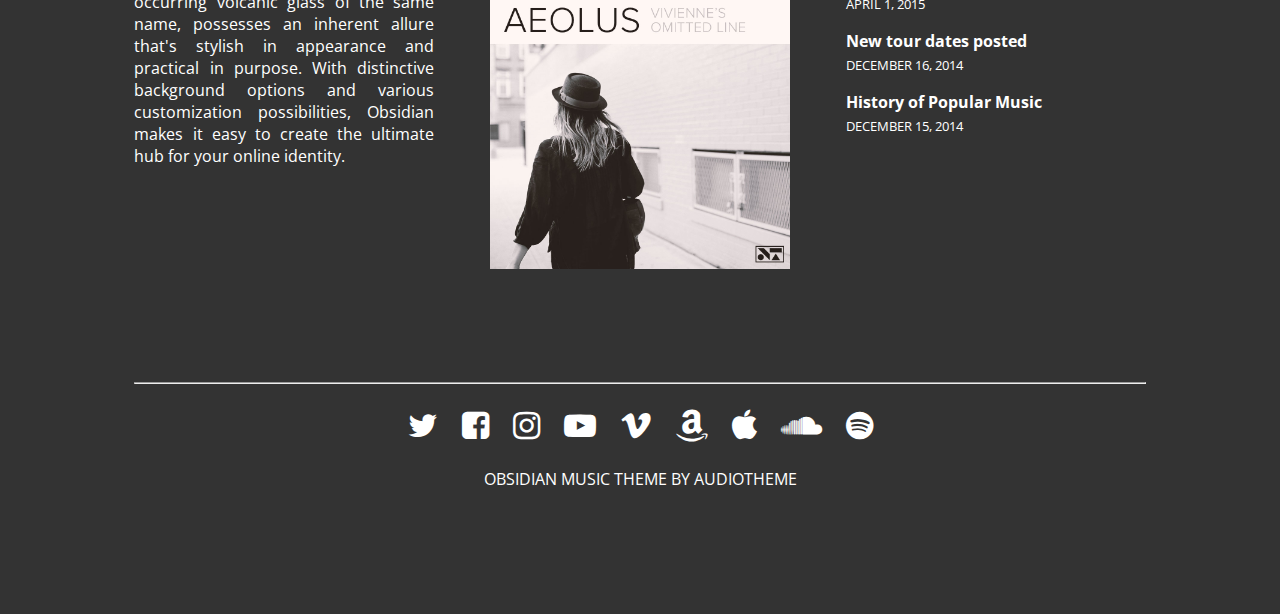
==== commit 1ed72dd3: "prêt pour merge" ====
--- a/index.html
+++ b/index.html
@@ -26,8 +26,8 @@
 			</nav>
 		</div>
 		<div>
-			<h1>Obsidian</h1>
-			<p>Just another audiotheme demo site</p>
+			<h1>Projet Audio</h1>
+			<p>Subtitle</p>
 		</div>
 	</header>
 
--- a/general.css
+++ b/general.css
@@ -40,7 +40,7 @@
     text-transform: uppercase;
     color: white;
     font-size: 2em;
-    margin-top: 110px;
+    /*margin-top: 110px;*/
     font-weight: normal;
 }
 
--- a/custom.css
+++ b/custom.css
@@ -4,6 +4,7 @@
 	justify-content: space-between;
 	border-bottom: 1px solid white;
 	padding-bottom: 100px;
+	margin-bottom: 50px;
 }
 
 #page h3 {
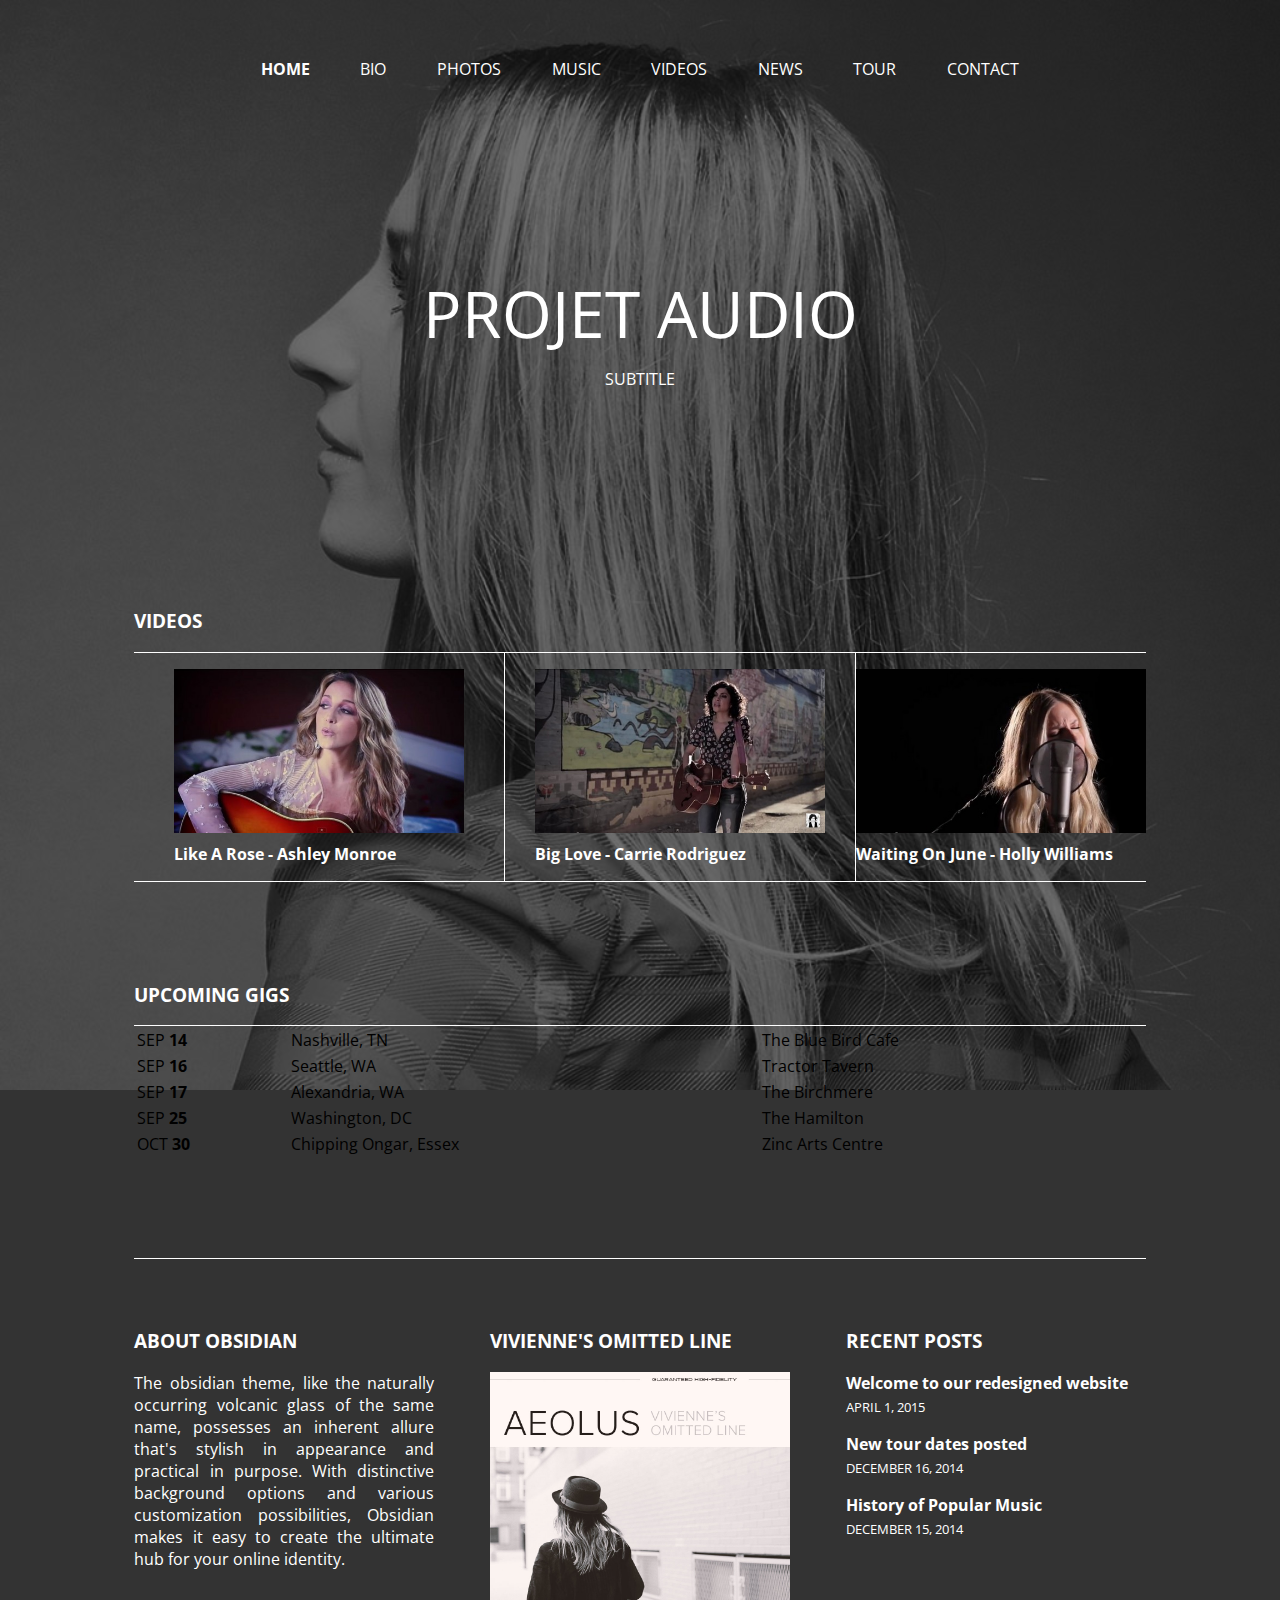
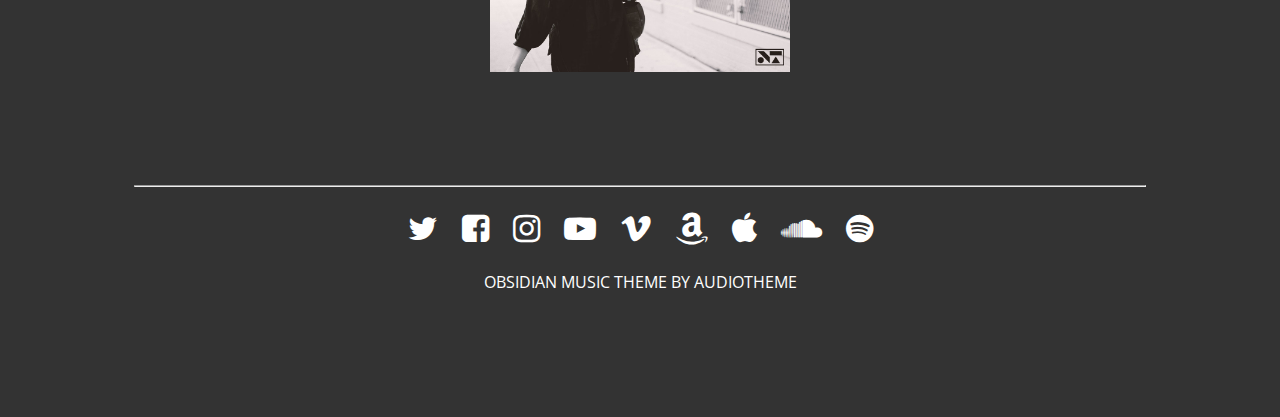
==== commit 2404d10c: "conflits résolus" ====
--- a/index.html
+++ b/index.html
@@ -95,6 +95,7 @@
 			<!-- fin tableau____________________________ -->
 		</div>
 		<!-- fin container______________________________ -->
+
 	</div>
 	<!-- fin page______________________________ -->
 
--- a/general.css
+++ b/general.css
@@ -15,17 +15,6 @@
 }
 
 
-#page .container {
-/*    display: flex;
-    flex-direction: row;
-    justify-content: space-between;
-    align-items: stretch;*/
-/*    margin-bottom: 100px;
-    border-bottom: 1px solid white;
-    border-top: 1px solid white;
-    padding-top: 50px;
-    padding-bottom: 50px;*/
-}
 
 hr {
     color: white;
--- a/custom.css
+++ b/custom.css
@@ -1,3 +1,4 @@
+
 #page .container {
 	display: flex;
 	flex-flow: column wrap;
@@ -75,7 +76,8 @@
 	border-top: solid 1px white;
 }
 
-i {
+
+/*i {
 	margin: 10px;
 }
 
@@ -85,3 +87,4 @@
 	padding: 2%
 }
 
+*/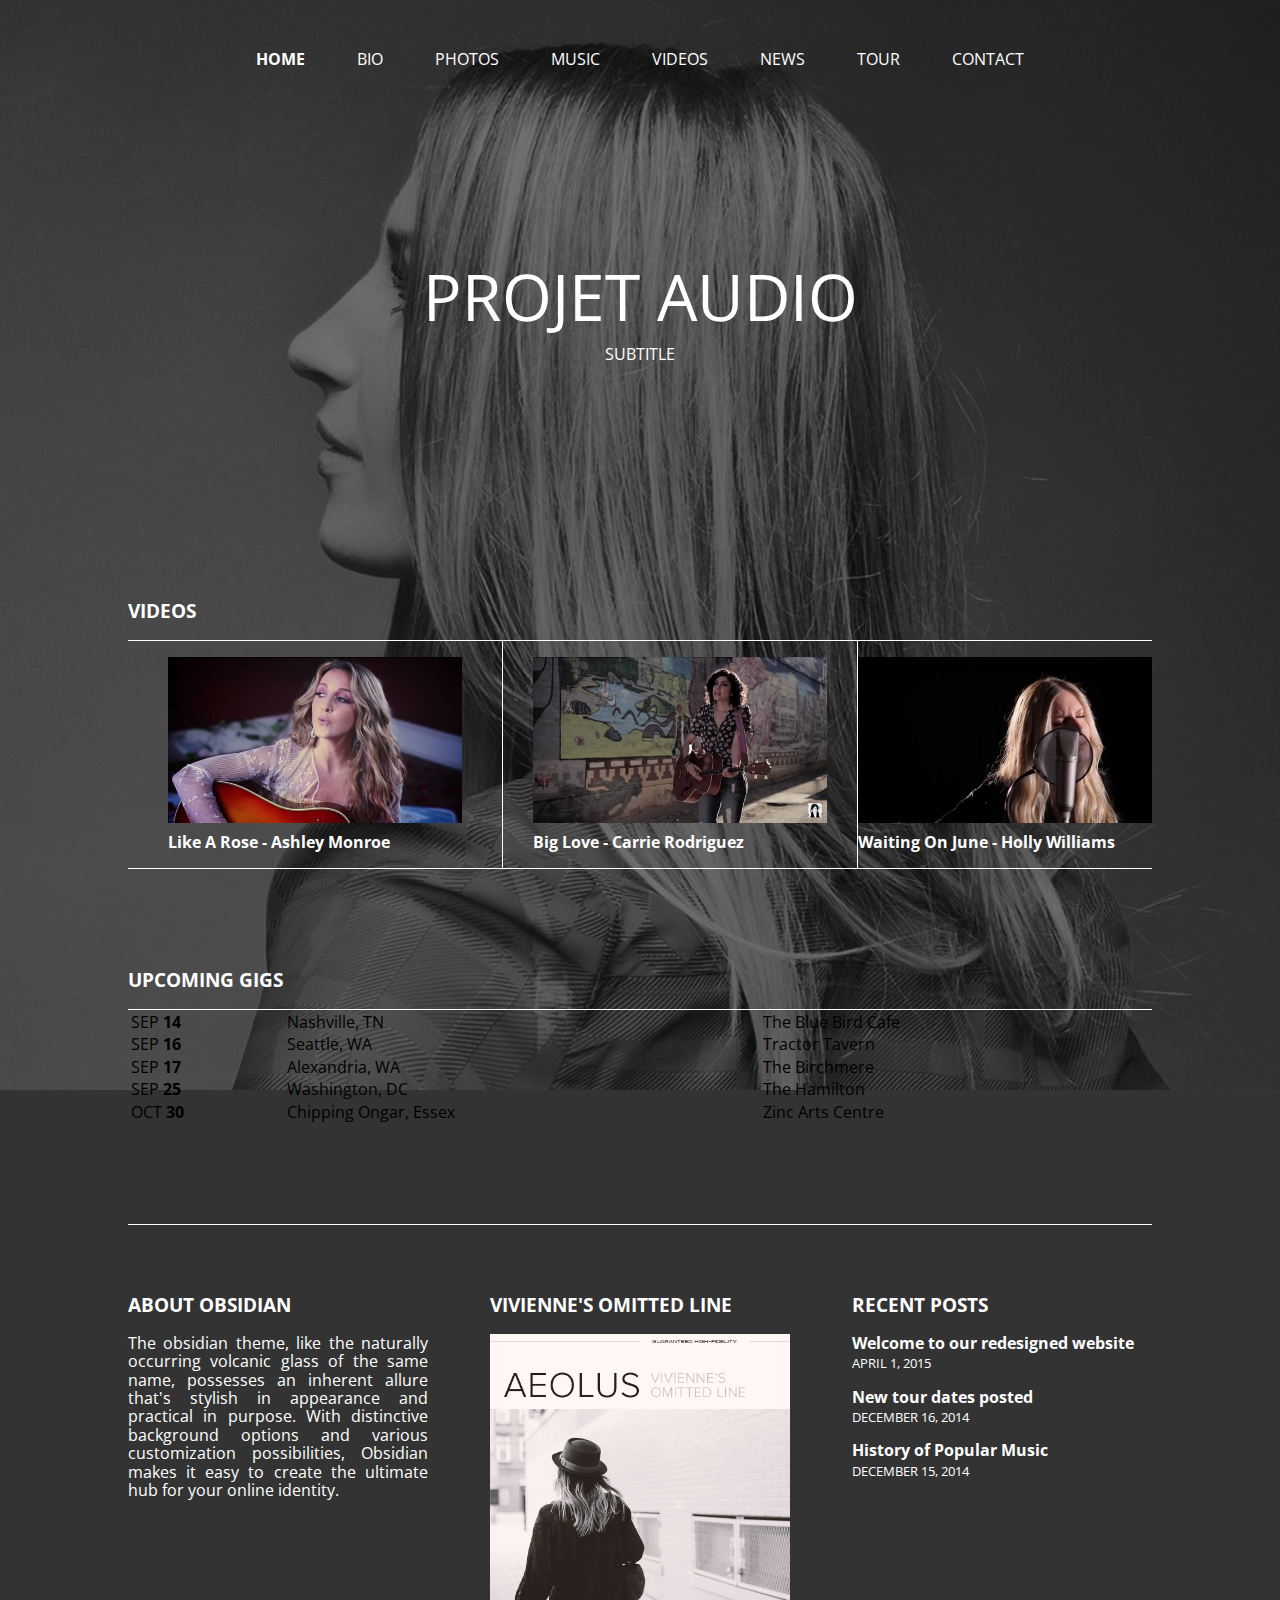
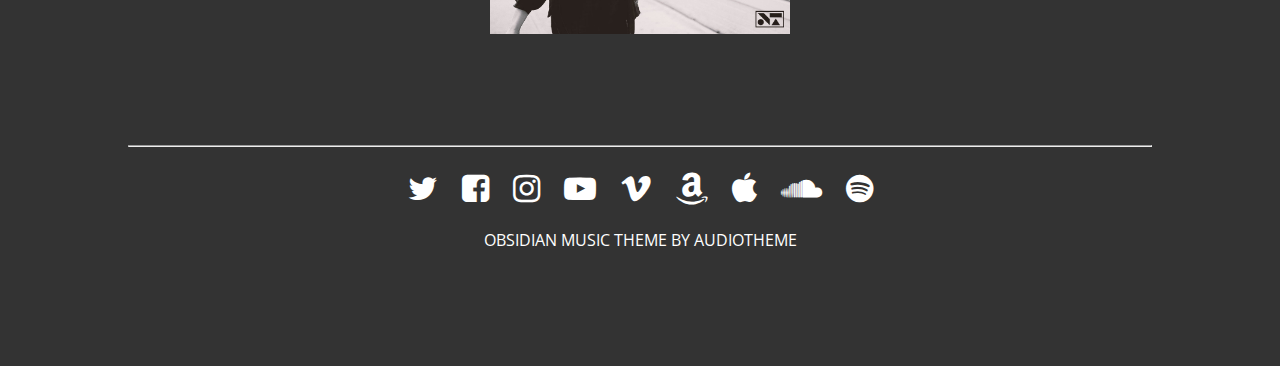
==== commit 9d2edd85: "ajout normalize.css" ====
--- a/index.html
+++ b/index.html
@@ -2,6 +2,7 @@
 <html>
 <head>
 	<title>OBSIDIAN - Home</title>
+	<link rel="stylesheet" type="text/css" href="normalize.css">
 	<link rel="stylesheet" type="text/css" href="general.css">
 	<link rel="stylesheet" type="text/css" href="custom.css">
 	<link rel="stylesheet" type="text/css" href="http://fonts.googleapis.com/css?family=Open+Sans:400,300,400italic,700">
